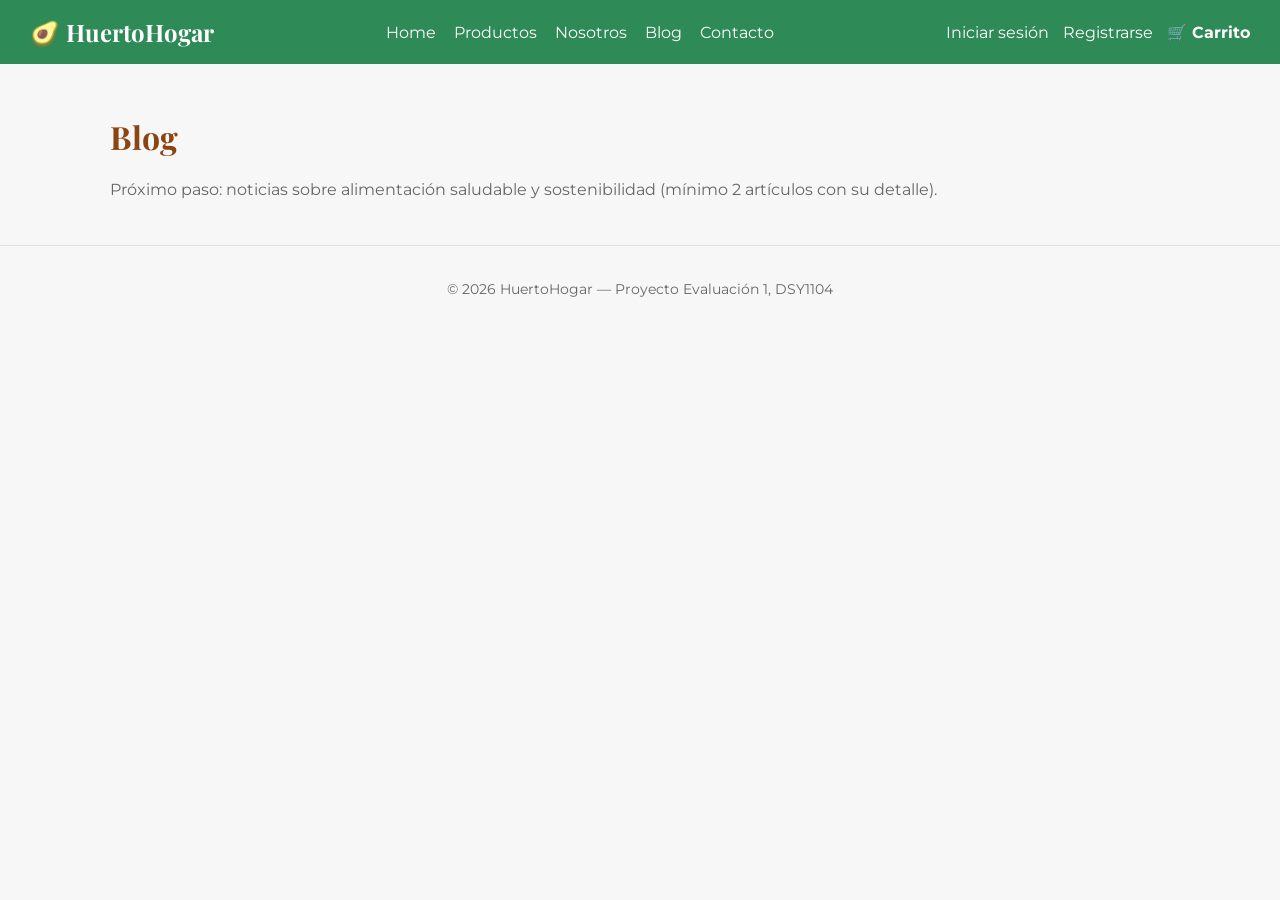
==== blog.html @ f5935204 "primer commit" ====
<!DOCTYPE html>
<html lang="es">
<head>
    <meta charset="UTF-8">
    <meta name="viewport" content="width=device-width, initial-scale=1.0">
    <title>HuertoHogar - Blog</title>
    <link rel="preconnect" href="https://fonts.googleapis.com">
    <link href="https://fonts.googleapis.com/css2?family=Playfair+Display:wght@600;700&family=Montserrat:wght@400;600&display=swap" rel="stylesheet">
    <link rel="stylesheet" href="css/style.css">
</head>
<body>

    <header class="principal">
        <a href="index.html" class="logo">🥑 HuertoHogar</a>
        <nav class="menu">
            <a href="index.html">Home</a>
            <a href="productos.html">Productos</a>
            <a href="nosotros.html">Nosotros</a>
            <a href="blog.html">Blog</a>
            <a href="contacto.html">Contacto</a>
        </nav>
        <div class="acciones-header">
            <a href="login.html">Iniciar sesión</a>
            <a href="registro.html">Registrarse</a>
            <a href="carrito.html" class="carrito-boton">🛒 Carrito</a>
        </div>
    </header>

    <main>
        <h1>Blog</h1>
        <p style="color:#666666;">Próximo paso: noticias sobre alimentación saludable y sostenibilidad (mínimo 2 artículos con su detalle).</p>
    </main>

    <footer class="principal">
        <p>&copy; 2026 HuertoHogar — Proyecto Evaluación 1, DSY1104</p>
    </footer>

</body>
</html>
---- css/style.css ----
/* =========================================================
   HUERTOHOGAR - style.css
   Paleta y tipografías definidas en el documento del caso
   (Forma A: HuertoHogar).
   ========================================================= */

* { box-sizing: border-box; }

body {
    margin: 0;
    font-family: 'Montserrat', Arial, sans-serif;
    background-color: #F7F7F7;
    color: #333333;
}

h1, h2, h3 {
    font-family: 'Playfair Display', Georgia, serif;
    color: #8B4513;
}

a {
    color: #2E8B57;
    text-decoration: none;
}

a:hover {
    text-decoration: underline;
}

img {
    max-width: 100%;
    display: block;
}

/* ---------- Encabezado y navegación ---------- */
header.principal {
    display: flex;
    align-items: center;
    justify-content: space-between;
    flex-wrap: wrap;
    gap: 12px;
    padding: 16px 30px;
    background-color: #2E8B57;
}

header.principal .logo {
    font-family: 'Playfair Display', Georgia, serif;
    font-size: 24px;
    font-weight: bold;
    color: white;
}

header.principal .logo:hover {
    text-decoration: none;
}

nav.menu {
    display: flex;
    gap: 18px;
    flex-wrap: wrap;
}

nav.menu a {
    color: white;
}

nav.menu a:hover {
    text-decoration: underline;
}

.acciones-header {
    display: flex;
    align-items: center;
    gap: 14px;
}

.acciones-header a {
    color: white;
}

.carrito-boton {
    font-weight: bold;
}

/* ---------- Contenido principal ---------- */
main {
    max-width: 1100px;
    margin: 0 auto;
    padding: 30px 20px;
}

/* Sección hero de la página principal */
.hero {
    display: flex;
    flex-wrap: wrap;
    align-items: center;
    gap: 30px;
    background-color: white;
    border: 1px solid #e0e0e0;
    border-radius: 12px;
    padding: 30px;
    margin-bottom: 30px;
}

.hero-texto {
    flex: 1;
    min-width: 260px;
}

.hero-texto h1 {
    font-size: 32px;
    margin-top: 0;
}

.hero-texto p {
    color: #666666;
    font-size: 16px;
}

.hero-imagen {
    flex: 1;
    min-width: 260px;
    background-color: #F7F7F7;
    border: 2px dashed #2E8B57;
    border-radius: 12px;
    height: 220px;
    display: flex;
    align-items: center;
    justify-content: center;
    color: #666666;
}

/* ---------- Botones ---------- */
.boton {
    display: inline-block;
    padding: 12px 22px;
    border: none;
    border-radius: 8px;
    background-color: #2E8B57;
    color: white;
    font-size: 16px;
    cursor: pointer;
}

.boton:hover {
    background-color: #256e46;
    text-decoration: none;
}

.boton-oferta {
    background-color: #FFD700;
    color: #333333;
}

.boton-oferta:hover {
    background-color: #e6c200;
}

/* ---------- Tarjetas de producto (se usan más adelante) ---------- */
.grid-productos {
    display: grid;
    grid-template-columns: repeat(auto-fill, minmax(210px, 1fr));
    gap: 20px;
    margin-top: 20px;
}

.tarjeta-producto {
    background-color: white;
    border: 1px solid #e0e0e0;
    border-radius: 10px;
    overflow: hidden;
}

.tarjeta-producto .imagen {
    background-color: #F7F7F7;
    aspect-ratio: 1 / 1;
}

.tarjeta-producto .info {
    padding: 14px;
}

.tarjeta-producto .precio {
    color: #2E8B57;
    font-weight: bold;
    font-size: 18px;
}

/* ---------- Pie de página ---------- */
footer.principal {
    border-top: 1px solid #e0e0e0;
    padding: 20px 30px;
    text-align: center;
    color: #666666;
    font-size: 14px;
}

/* ---------- Responsivo ---------- */
@media (max-width: 700px) {
    header.principal {
        flex-direction: column;
        align-items: flex-start;
    }
}

.fila-carrito {
    display: grid;
    grid-template-columns: 1fr auto auto auto;
    gap: 15px;
    align-items: center;
    background-color: white;
    border: 1px solid #e0e0e0;
    border-radius: 8px;
    padding: 12px 16px;
    margin-bottom: 10px;
}
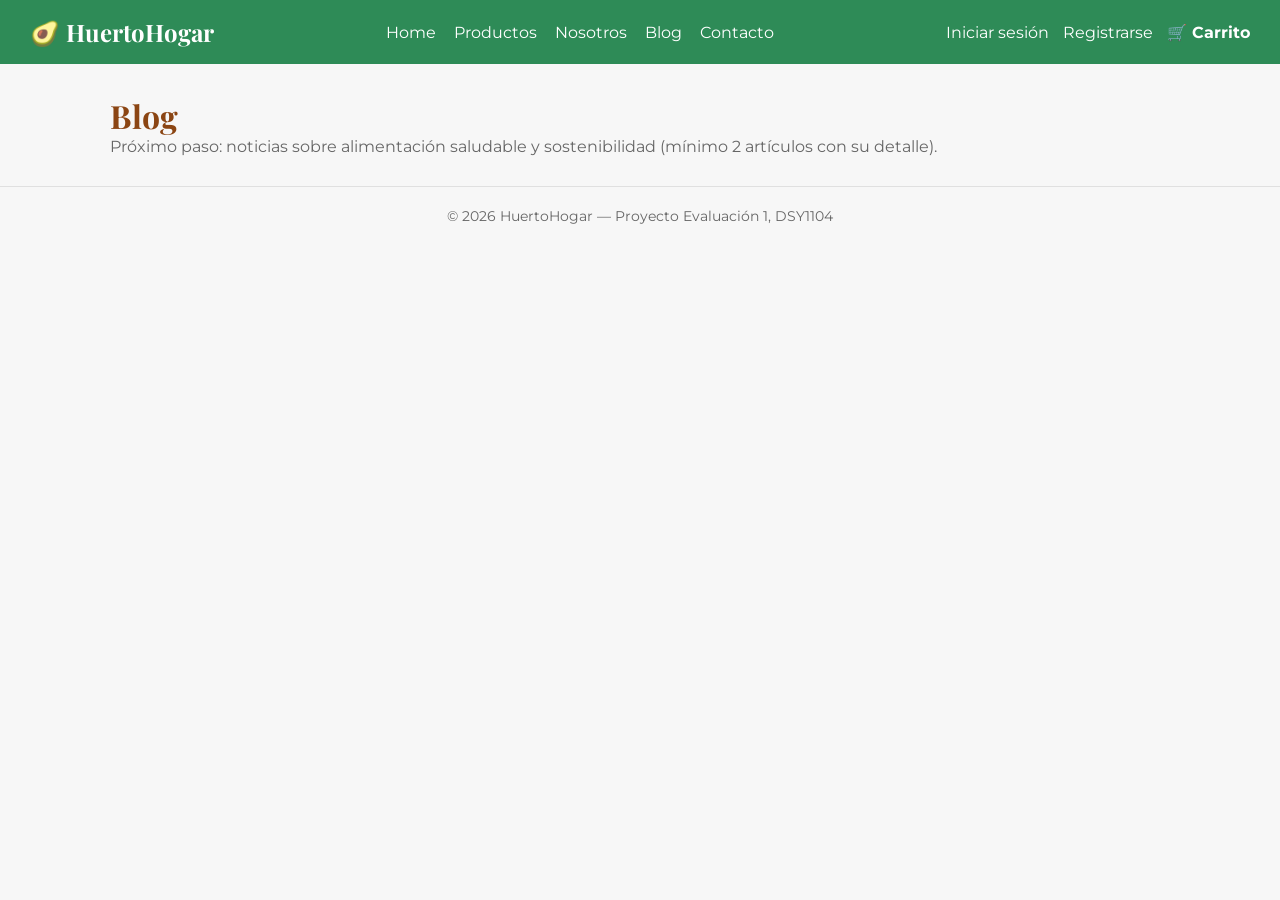
==== commit 543ff796: "feat: se agrega comun.js para persistencia visual del carrito en todas las paginas" ====
--- a/blog.html
+++ b/blog.html
@@ -35,5 +35,8 @@
         <p>&copy; 2026 HuertoHogar — Proyecto Evaluación 1, DSY1104</p>
     </footer>
 
+    <script src="js/comun.js"></script>
+    
+
 </body>
 </html>
--- a/css/style.css
+++ b/css/style.css
@@ -1,25 +1,37 @@
-/* =========================================================
-   HUERTOHOGAR - style.css
-   Paleta y tipografías definidas en el documento del caso
-   (Forma A: HuertoHogar).
-   ========================================================= */
-
-* { box-sizing: border-box; }
+
+@import url('https://fonts.googleapis.com/css2?family=Montserrat:wght@400;600&family=Playfair+Display:wght@700&display=swap');
+
+/* 2. Variables de colores oficiales de la marca */
+:root {
+    --blanco-suave: #F7F7F7;
+    --verde-esmeralda: #2E8B57;
+    --amarillo-mostaza: #FFD700;
+    --marron-claro: #8B4513;
+    --gris-oscuro: #333333;
+    --gris-medio: #666666;
+}
+
+/* 3. Reseteo básico */
+* {
+    margin: 0;
+    padding: 0;
+    box-sizing: border-box;
+}
 
 body {
-    margin: 0;
+    background-color: var(--blanco-suave);
+    color: var(--gris-oscuro);
     font-family: 'Montserrat', Arial, sans-serif;
-    background-color: #F7F7F7;
-    color: #333333;
-}
-
-h1, h2, h3 {
+}
+
+/* 4. Tipografía exclusiva para los encabezados */
+h1, h2, h3, h4, h5, h6 {
     font-family: 'Playfair Display', Georgia, serif;
-    color: #8B4513;
+    color: var(--marron-claro);
 }
 
 a {
-    color: #2E8B57;
+    color: var(--verde-esmeralda);
     text-decoration: none;
 }
 
@@ -32,6 +44,8 @@
     display: block;
 }
 
+/* ... de aquí en adelante dejas todo tu código de header.principal, main, etc. tal cual lo tienes ... */
+
 /* ---------- Encabezado y navegación ---------- */
 header.principal {
     display: flex;
@@ -40,7 +54,7 @@
     flex-wrap: wrap;
     gap: 12px;
     padding: 16px 30px;
-    background-color: #2E8B57;
+    background-color: var(--verde-esmeralda);
 }
 
 header.principal .logo {
@@ -95,7 +109,7 @@
     flex-wrap: wrap;
     align-items: center;
     gap: 30px;
-    background-color: white;
+    background-color: #FFFFFF;
     border: 1px solid #e0e0e0;
     border-radius: 12px;
     padding: 30px;
@@ -113,32 +127,32 @@
 }
 
 .hero-texto p {
-    color: #666666;
-    font-size: 16px;
+    color: var(--gris-medio);
+    font-size: 14px;
 }
 
 .hero-imagen {
     flex: 1;
     min-width: 260px;
-    background-color: #F7F7F7;
-    border: 2px dashed #2E8B57;
+    background-color: var(--blanco-suave);
+    border: 2px dashed var(--verde-esmeralda);
     border-radius: 12px;
     height: 220px;
     display: flex;
     align-items: center;
     justify-content: center;
-    color: #666666;
+    color: var(--gris-medio);
 }
 
 /* ---------- Botones ---------- */
 .boton {
     display: inline-block;
-    padding: 12px 22px;
+    padding: 12px 16px;
     border: none;
     border-radius: 8px;
-    background-color: #2E8B57;
-    color: white;
-    font-size: 16px;
+    background-color: var(--verde-esmeralda);
+    color: #FFFFFF;
+    font-size: 14px;
     cursor: pointer;
 }
 
@@ -148,15 +162,15 @@
 }
 
 .boton-oferta {
-    background-color: #FFD700;
-    color: #333333;
+    background-color: var(--amarillo-mostaza);
+    color: var(--gris-oscuro);
 }
 
 .boton-oferta:hover {
     background-color: #e6c200;
 }
 
-/* ---------- Tarjetas de producto (se usan más adelante) ---------- */
+
 .grid-productos {
     display: grid;
     grid-template-columns: repeat(auto-fill, minmax(210px, 1fr));
@@ -165,25 +179,28 @@
 }
 
 .tarjeta-producto {
-    background-color: white;
+    background-color: #FFFFFF;
     border: 1px solid #e0e0e0;
-    border-radius: 10px;
+    border-radius: 12px;
     overflow: hidden;
 }
 
 .tarjeta-producto .imagen {
-    background-color: #F7F7F7;
+    background-color: var(--blanco-suave);
     aspect-ratio: 1 / 1;
 }
 
-.tarjeta-producto .info {
-    padding: 14px;
-}
+.tarjeta-producto .imagen img {
+    width: 100%;
+    height: 100%;
+    object-fit: cover;
+}
+
 
 .tarjeta-producto .precio {
-    color: #2E8B57;
+    color: var(--verde-esmeralda);
     font-weight: bold;
-    font-size: 18px;
+    font-size: 15px;
 }
 
 /* ---------- Pie de página ---------- */
@@ -191,11 +208,11 @@
     border-top: 1px solid #e0e0e0;
     padding: 20px 30px;
     text-align: center;
-    color: #666666;
+    color: var(--gris-medio);
     font-size: 14px;
 }
 
-/* ---------- Responsivo ---------- */
+
 @media (max-width: 700px) {
     header.principal {
         flex-direction: column;
@@ -203,14 +220,25 @@
     }
 }
 
-.fila-carrito {
-    display: grid;
-    grid-template-columns: 1fr auto auto auto;
-    gap: 15px;
-    align-items: center;
-    background-color: white;
-    border: 1px solid #e0e0e0;
-    border-radius: 8px;
-    padding: 12px 16px;
-    margin-bottom: 10px;
+.tarjeta-producto .info {
+    padding: 15px;
+    display: flex;
+    flex-direction: column;
+    gap: 8px;
+}
+
+.filtros-categoria {
+    display: flex;
+    flex-wrap: wrap;
+    gap: 10px;
+    margin: 15px 0 20px;
+}
+
+.filtro-categoria.activo {
+    background-color: #8B4513;
+}
+
+.tarjeta-producto .boton + .boton,
+.tarjeta-producto button + button {
+    margin-top: 10px;
 }
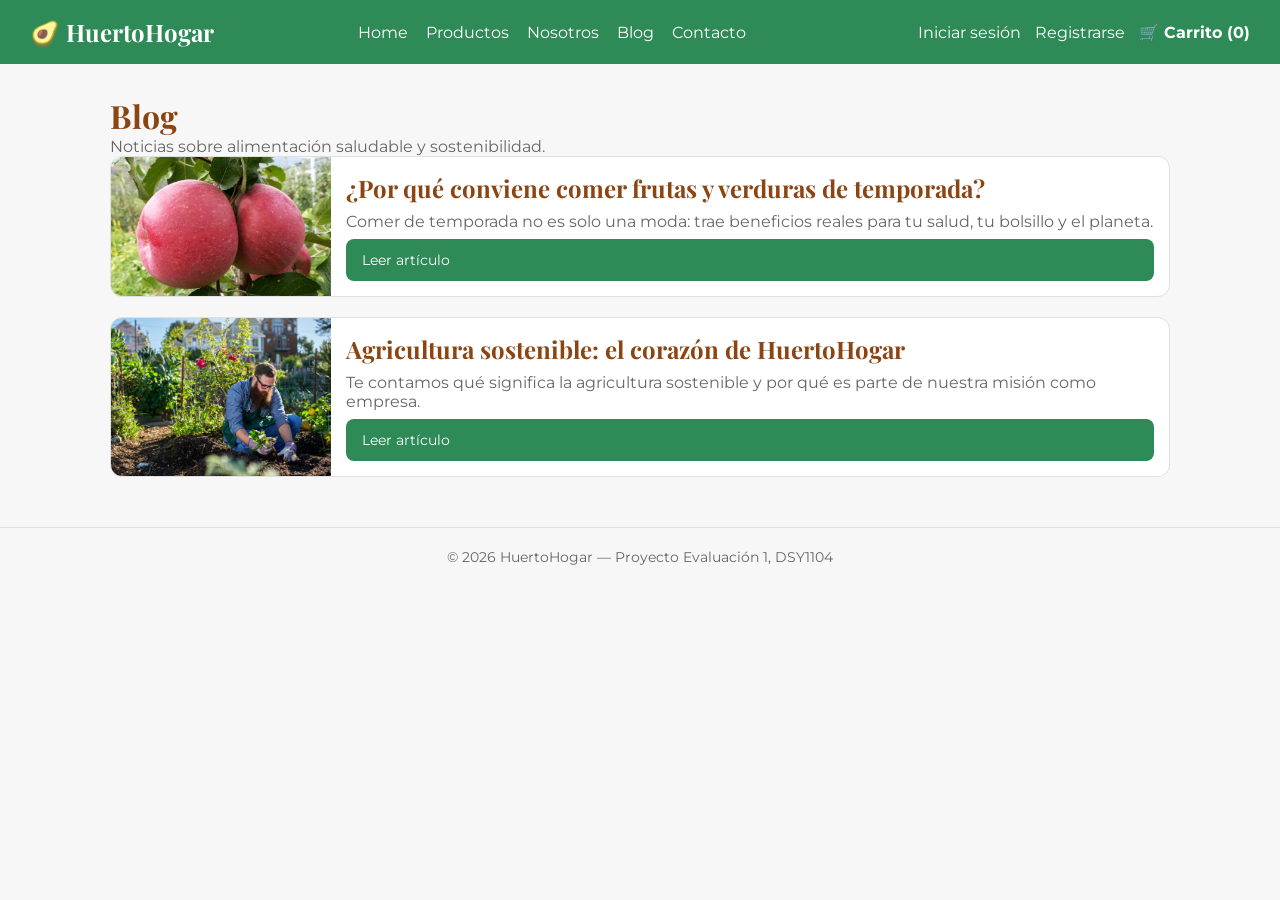
==== commit 1a3447a3: "feat: se implementa validaciones de registro y almacenamiento de cuenta en localStorage y validacion" ====
--- a/blog.html
+++ b/blog.html
@@ -12,6 +12,7 @@
 
     <header class="principal">
         <a href="index.html" class="logo">🥑 HuertoHogar</a>
+
         <nav class="menu">
             <a href="index.html">Home</a>
             <a href="productos.html">Productos</a>
@@ -19,16 +20,27 @@
             <a href="blog.html">Blog</a>
             <a href="contacto.html">Contacto</a>
         </nav>
+
         <div class="acciones-header">
-            <a href="login.html">Iniciar sesión</a>
-            <a href="registro.html">Registrarse</a>
-            <a href="carrito.html" class="carrito-boton">🛒 Carrito</a>
+            <!-- Saludo al usuario -->
+            <span id="usuario-nav" style="color: white; font-weight: bold; margin-right: 15px;"></span>
+            
+            <!-- Botones de invitado -->
+            <a href="login.html" id="link-login">Iniciar sesión</a>
+            <a href="registro.html" id="link-registro">Registrarse</a>
+            
+            <!-- Botón de usuario logueado (Oculto por defecto) -->
+            <a href="#" id="link-logout" style="display: none;" onclick="cerrarSesion()">Cerrar sesión</a>
+            
+            <!-- Carrito -->
+            <a href="carrito.html" class="carrito-boton" id="contador-carrito">🛒 Carrito (0)</a>
         </div>
     </header>
 
     <main>
         <h1>Blog</h1>
-        <p style="color:#666666;">Próximo paso: noticias sobre alimentación saludable y sostenibilidad (mínimo 2 artículos con su detalle).</p>
+        <p style="color:#666666;">Noticias sobre alimentación saludable y sostenibilidad.</p>
+        <section id="lista-articulos-blog"></section>
     </main>
 
     <footer class="principal">
@@ -36,7 +48,10 @@
     </footer>
 
     <script src="js/comun.js"></script>
-    
+    <script src="js/blog.js"></script>
+    <script>
+        mostrarArticulosBlog("lista-articulos-blog");
+    </script>
 
 </body>
 </html>
--- a/css/style.css
+++ b/css/style.css
@@ -9,6 +9,19 @@
     --marron-claro: #8B4513;
     --gris-oscuro: #333333;
     --gris-medio: #666666;
+}
+
+.hero-image {
+     flex: 1;
+    min-width: 260px;
+    height: 300px;
+    overflow: hidden;
+}
+
+.hero-image img {
+    width: 100%;
+    height: 100%;
+    object-fit: cover;
 }
 
 /* 3. Reseteo básico */
@@ -241,4 +254,91 @@
 .tarjeta-producto .boton + .boton,
 .tarjeta-producto button + button {
     margin-top: 10px;
+}
+
+.fila-carrito {
+    display: grid;
+    grid-template-columns: 1fr auto auto auto;
+    gap: 15px;
+    align-items: center;
+    background-color: white;
+    border: 1px solid #e0e0e0;
+    border-radius: 8px;
+    padding: 14px 18px;
+    margin-bottom: 12px;
+}
+
+.precio-unitario {
+    color: #666666;
+    font-size: 14px;
+}
+
+.control-cantidad {
+    display: flex;
+    align-items: center;
+    gap: 8px;
+}
+
+.boton-cantidad {
+    padding: 6px 12px;
+    font-size: 16px;
+}
+
+.cantidad-numero {
+    min-width: 20px;
+    text-align: center;
+    font-weight: bold;
+}
+
+.boton-quitar {
+    background-color: #b3261e;
+}
+
+.boton-quitar:hover {
+    background-color: #8f1e17;
+}
+
+/* ---------- Formularios ---------- */
+.formulario {
+    max-width: 600px;
+    background-color: white;
+    padding: 30px;
+    border-radius: 12px;
+    border: 1px solid #e0e0e0;
+    box-shadow: 0 4px 6px rgba(0,0,0,0.05);
+    margin-top: 20px;
+}
+
+.grupo-form {
+    margin-bottom: 20px;
+    display: flex;
+    flex-direction: column;
+}
+
+.grupo-form label {
+    font-weight: 600;
+    margin-bottom: 8px;
+    color: var(--marron-claro);
+}
+
+.grupo-form input,
+.grupo-form textarea {
+    padding: 12px;
+    border: 1px solid #ccc;
+    border-radius: 6px;
+    font-family: 'Montserrat', sans-serif;
+    font-size: 16px;
+}
+
+.grupo-form input:focus,
+.grupo-form textarea:focus {
+    outline: none;
+    border-color: var(--verde-esmeralda);
+}
+
+.mensaje-error {
+    color: #b3261e; /* Rojo de error */
+    font-size: 13px;
+    margin-top: 5px;
+    min-height: 18px; /* Evita que el formulario salte cuando aparece el error */
 }
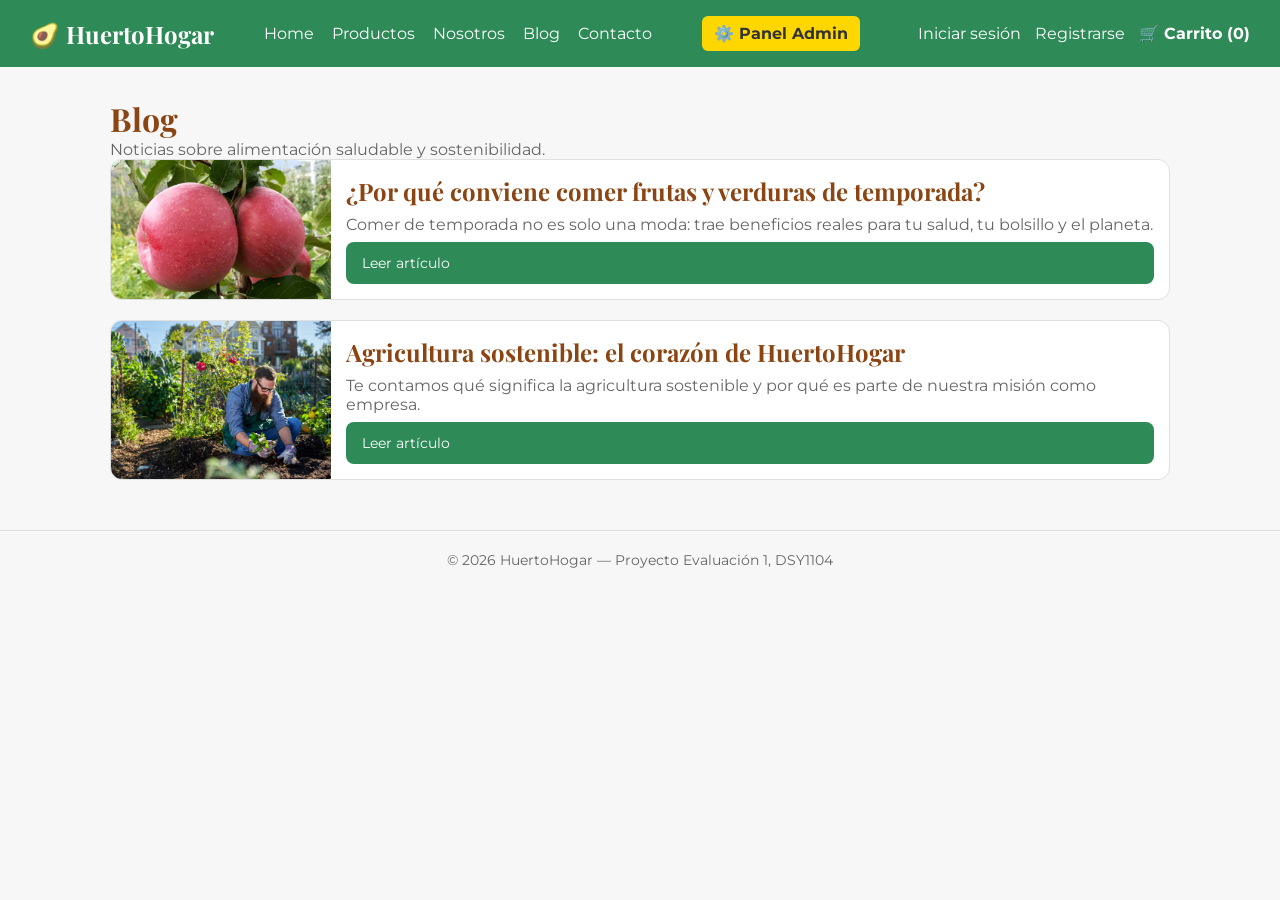
==== commit 4483bce2: "feat: agrega acceso directo a la vista administrativa en el header" ====
--- a/blog.html
+++ b/blog.html
@@ -22,6 +22,9 @@
         </nav>
 
         <div class="acciones-header">
+            <!-- Botón directo al Panel Admin (Visible para la presentación) -->
+            <a href="admin/productos.html" style="background-color: #FFD700; color: #333; padding: 8px 12px; border-radius: 6px; font-weight: bold; margin-right: 15px; text-decoration: none;">⚙️ Panel Admin</a>
+
             <!-- Saludo al usuario -->
             <span id="usuario-nav" style="color: white; font-weight: bold; margin-right: 15px;"></span>
             
--- a/css/style.css
+++ b/css/style.css
@@ -144,17 +144,22 @@
     font-size: 14px;
 }
 
+/* Sección hero de la página principal */
 .hero-imagen {
     flex: 1;
     min-width: 260px;
-    background-color: var(--blanco-suave);
-    border: 2px dashed var(--verde-esmeralda);
-    border-radius: 12px;
-    height: 220px;
     display: flex;
     align-items: center;
     justify-content: center;
-    color: var(--gris-medio);
+    /* Eliminamos el background gris y el border dashed */
+}
+
+/* Le damos estilo profesional a la imagen que pongas adentro */
+.hero-imagen img {
+    width: 100%;
+    max-height: 280px;
+    object-fit: contain; /* Ajusta la imagen sin deformarla */
+    filter: drop-shadow(0px 10px 15px rgba(0,0,0,0.15)); /* Sombra elegante */
 }
 
 /* ---------- Botones ---------- */
